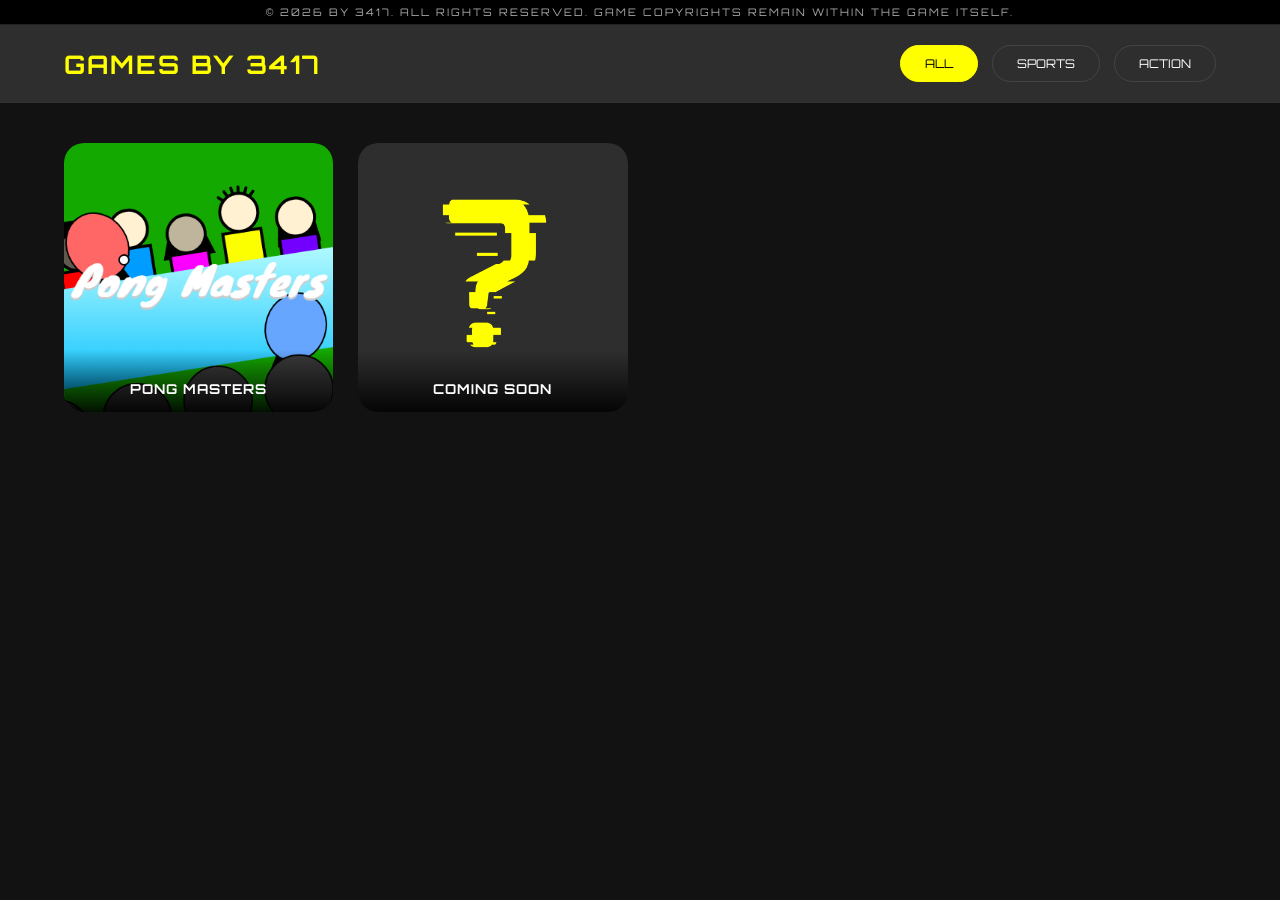
==== index.html @ f1a0902f "Added files" ====
<!DOCTYPE html>
<html lang="en">
<head>
    <meta charset="UTF-8">
    <meta name="viewport" content="width=device-width, initial-scale=1.0">
    <title>3417 Games</title>
    <link rel="shortcut icon" href="Images/3417.ico" type="image/x-icon" />
    <link rel="stylesheet" href="menu.css">
</head>
<body>
<div class="copyright-bar">
    &copy; 2026 by 3417. All Rights Reserved. Game copyrights remain within the game itself.
</div>

<header class="banner">
    <div class="logo">Games by 3417</div>
    <nav class="filters">
        <button class="filter-btn active" onclick="filterSelection('all')">All</button>
        <button class="filter-btn" onclick="filterSelection('sports')">Sports</button>
        <button class="filter-btn" onclick="filterSelection('action')">Action</button>
    </nav>
</header>

<main class="game-grid">
    <a href="Games/pongMasters.html" class="game-card sports">
        <img src="Images/Pong Masters.png" alt="Game Title" class="static-img">
        <img src="Images/Pong Masters Preview.gif" alt="Gameplay Preview" class="hover-gif">
        <div class="game-info"><h3>Pong Masters</h3></div>
    </a>

    <a href="#" class="game-card">
        <img src="Images/Question Mark.png" alt="Game Title">
        <div class="game-info"><h3>Coming Soon</h3></div>
    </a>

    </main>

<script src="menu.js"></script> </body>
</html>
---- menu.css ----
/* =========================================
   1. IMPORT THEME VARIABLES
   ========================================= */
@import url('themes.css');

/* =========================================
   2. BASE STYLES
   ========================================= */
* {
    margin: 0;
    padding: 0;
    box-sizing: border-box;
}

body {
    background-color: var(--bg-dark);
    color: var(--text-main);
    font-family: var(--font-body);
}

/* =========================================
   3. COPYRIGHT & BANNER
   ========================================= */
.copyright-bar {
    background-color: #000;
    color: var(--text-muted);
    font-size: 0.65rem;
    font-family: var(--font-header);
    text-align: center;
    padding: 5px 0;
    text-transform: uppercase;
    letter-spacing: 2px;
    border-bottom: 1px solid #222;
}

.banner {
    display: flex;
    justify-content: space-between;
    align-items: center;
    padding: 20px 5%;
    background: var(--bg-card);
    border-bottom: 1px solid #333;
    position: sticky;
    top: 0; 
    z-index: 100;
}

.logo {
    font-family: var(--font-header);
    font-size: 1.6rem;
    font-weight: 700;
    color: var(--primary-accent);
    text-transform: uppercase;
    letter-spacing: 2px;
}

/* =========================================
   4. FILTER BUTTONS
   ========================================= */
.filter-btn {
    font-family: var(--font-header);
    font-size: 0.75rem;
    background: transparent;
    border: 1px solid #444;
    color: var(--text-main);
    padding: 10px 24px;
    margin-left: 10px;
    cursor: pointer;
    border-radius: var(--radius);
    transition: all 0.2s ease;
    text-transform: uppercase;
}

.filter-btn:hover, .filter-btn.active {
    background: var(--primary-accent);
    color: #000;
    border-color: var(--primary-accent);
}

/* =========================================
   5. THE SQUARE GRID
   ========================================= */
.game-grid {
    display: grid;
    /* Responsive grid: items won't get smaller than 240px */
    grid-template-columns: repeat(auto-fill, minmax(240px, 1fr));
    gap: var(--gap);
    padding: 40px 5%;
}

.game-card {
    position: relative;
    background: #000; /* Black base for image swapping */
    text-decoration: none;
    color: var(--text-main);
    aspect-ratio: 1 / 1; 
    display: block; 
    border-radius: var(--radius);
    overflow: hidden; 
    transition: transform 0.3s cubic-bezier(0.175, 0.885, 0.32, 1.275), box-shadow 0.3s ease;
}

.game-card:hover {
    transform: scale(1.05);
    box-shadow: var(--glow-centered);
    z-index: 10;
}

/* GIF Hover Swap Logic */
.game-card img {
    position: absolute;
    top: 0;
    left: 0;
    width: 100%;
    height: 100%;
    object-fit: cover;
    transition: opacity 0.4s ease-in-out;
}

.hover-gif {
    opacity: 0;
    z-index: 1;
}

.static-img {
    opacity: 1;
    z-index: 2;
}

.game-card:hover .static-img {
    opacity: 0;
}

.game-card:hover .hover-gif {
    opacity: 1;
}

/* =========================================
   6. GAME OVERLAY INFO
   ========================================= */
.game-info {
    position: absolute;
    bottom: 0;
    left: 0;
    width: 100%;
    background: linear-gradient(transparent, var(--gradient-bottom));
    padding: 30px 10px 15px;
    text-align: center;
    z-index: 3; /* Ensure text stays above images */
    pointer-events: none; /* Let clicks pass through to the link */
}

.game-info h3 {
    font-family: var(--font-header);
    font-size: 0.85rem;
    text-transform: uppercase;
    letter-spacing: 1px;
}

/* =========================================
   7. MOBILE RESPONSIVENESS
   ========================================= */

/* Tablet & Smaller */
@media (max-width: 768px) {
    .banner {
        flex-direction: column;
        gap: 15px;
        text-align: center;
    }
    
    .filters {
        display: flex;
        flex-wrap: wrap;
        justify-content: center;
        width: 100%;
    }

    .game-grid {
        grid-template-columns: repeat(auto-fill, minmax(180px, 1fr));
        gap: 15px;
    }
}

/* Phones (Vertical Stack & Centering) */
@media (max-width: 480px) {
    .copyright-bar {
        font-size: 0.55rem;
        padding: 8px 5px;
    }

    .game-grid {
        grid-template-columns: 1fr; /* Single column stack */
        padding: 20px 10%;
    }

    .logo {
        font-size: 1.4rem;
        width: 100%;
        text-align: center;
    }

    .filter-btn {
        width: 80%; 
        margin: 5px auto;
    }
}
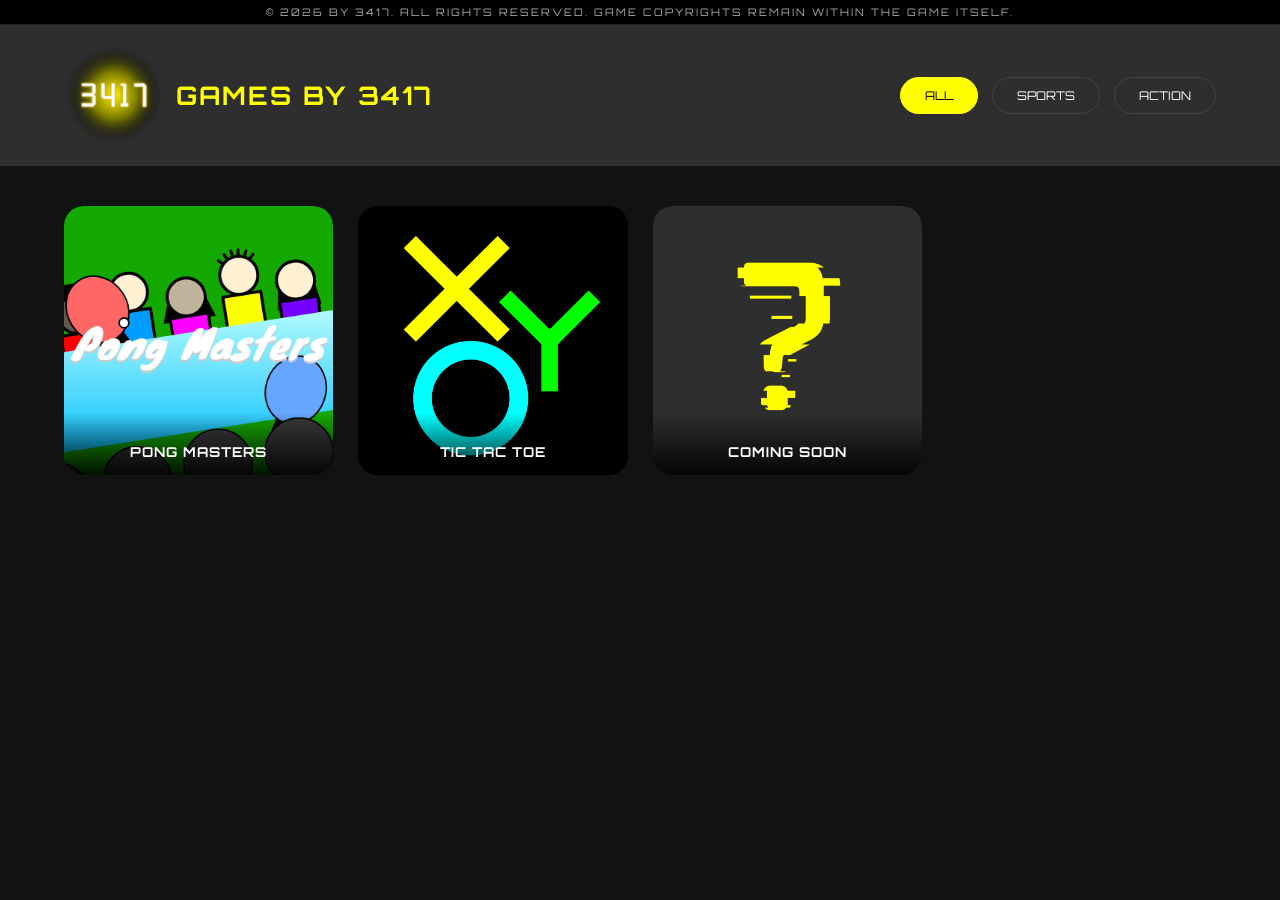
==== commit 179332a7: "New game added: Tic Tac Toe" ====
--- a/index.html
+++ b/index.html
@@ -13,7 +13,10 @@
 </div>
 
 <header class="banner">
-    <div class="logo">Games by 3417</div>
+    <div class="logo">
+        <img src="../Images/3417-logo.png" alt="3417 Logo" class="logo-img">
+        <span>Games by 3417</span>
+    </div>
     <nav class="filters">
         <button class="filter-btn active" onclick="filterSelection('all')">All</button>
         <button class="filter-btn" onclick="filterSelection('sports')">Sports</button>
@@ -22,10 +25,16 @@
 </header>
 
 <main class="game-grid">
-    <a href="Games/pongMasters.html" class="game-card sports">
+    <a href="Games/pong-masters.html" class="game-card sports">
         <img src="Images/Pong Masters.png" alt="Game Title" class="static-img">
-        <img src="Images/Pong Masters Preview.gif" alt="Gameplay Preview" class="hover-gif">
+        <img src="Images/Previews/Pong Masters Preview.gif" alt="Gameplay Preview" class="hover-gif">
         <div class="game-info"><h3>Pong Masters</h3></div>
+    </a>
+
+    <a href="Games/tic-tac-toe.html" class="game-card sports">
+        <img src="Images/Tic Tac Toe.png" alt="Game Title" class="static-img">
+        <img src="Images/Previews/Tic Tac Toe Preview.gif" alt="Gameplay Preview" class="hover-gif">
+        <div class="game-info"><h3>Tic Tac Toe</h3></div>
     </a>
 
     <a href="#" class="game-card">
@@ -33,7 +42,8 @@
         <div class="game-info"><h3>Coming Soon</h3></div>
     </a>
 
-    </main>
+</main>
 
-<script src="menu.js"></script> </body>
+<script src="menu.js"></script>
+</body>
 </html>
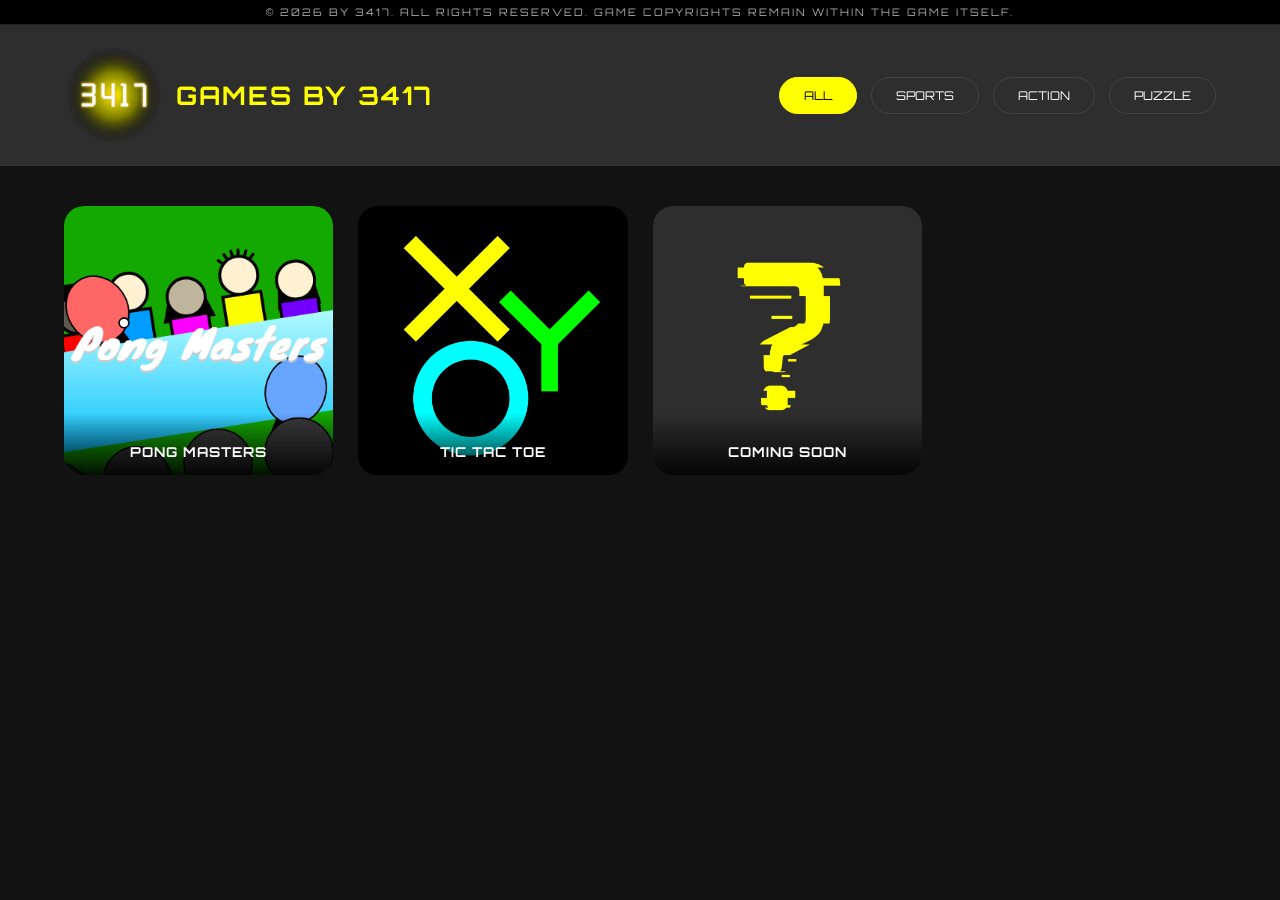
==== commit 6709b0f9: "Update index.html" ====
--- a/index.html
+++ b/index.html
@@ -14,24 +14,25 @@
 
 <header class="banner">
     <div class="logo">
-        <img src="../Images/3417-logo.png" alt="3417 Logo" class="logo-img">
+        <img src="Images/3417-logo.png" alt="3417 Logo" class="logo-img">
         <span>Games by 3417</span>
     </div>
     <nav class="filters">
         <button class="filter-btn active" onclick="filterSelection('all')">All</button>
         <button class="filter-btn" onclick="filterSelection('sports')">Sports</button>
         <button class="filter-btn" onclick="filterSelection('action')">Action</button>
+        <button class="filter-btn" onclick="filterSelection('puzzle')">Puzzle</button>
     </nav>
 </header>
 
 <main class="game-grid">
-    <a href="Games/pong-masters.html" class="game-card sports">
+    <a href="Games/pong-masters.html" class="game-card sports action">
         <img src="Images/Pong Masters.png" alt="Game Title" class="static-img">
         <img src="Images/Previews/Pong Masters Preview.gif" alt="Gameplay Preview" class="hover-gif">
         <div class="game-info"><h3>Pong Masters</h3></div>
     </a>
 
-    <a href="Games/tic-tac-toe.html" class="game-card sports">
+    <a href="Games/tic-tac-toe.html" class="game-card puzzle">
         <img src="Images/Tic Tac Toe.png" alt="Game Title" class="static-img">
         <img src="Images/Previews/Tic Tac Toe Preview.gif" alt="Gameplay Preview" class="hover-gif">
         <div class="game-info"><h3>Tic Tac Toe</h3></div>
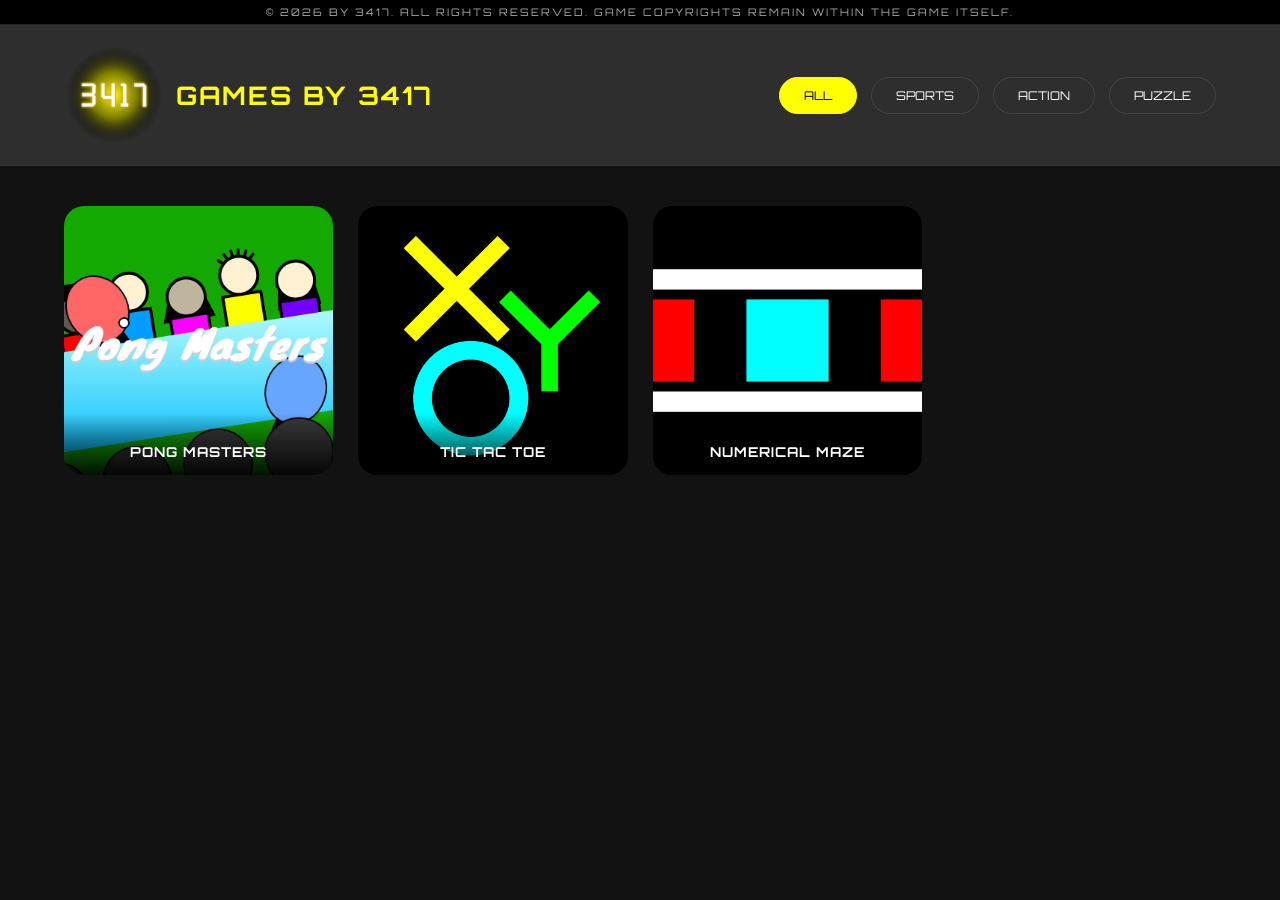
==== commit 321f362e: "Added Numerical Maze" ====
--- a/index.html
+++ b/index.html
@@ -38,11 +38,11 @@
         <div class="game-info"><h3>Tic Tac Toe</h3></div>
     </a>
 
-    <a href="#" class="game-card">
-        <img src="Images/Question Mark.png" alt="Game Title">
-        <div class="game-info"><h3>Coming Soon</h3></div>
+    <a href="Games/numerical-maze.html" class="game-card action puzzle">
+        <img src="Images/Numerical Maze.png" alt="Game Title">
+         <img src="Images/Previews/Numerical Maze Preview.gif" alt="Gameplay Preview" class="hover-gif">
+        <div class="game-info"><h3>Numerical Maze</h3></div>
     </a>
-
 </main>
 
 <script src="menu.js"></script>
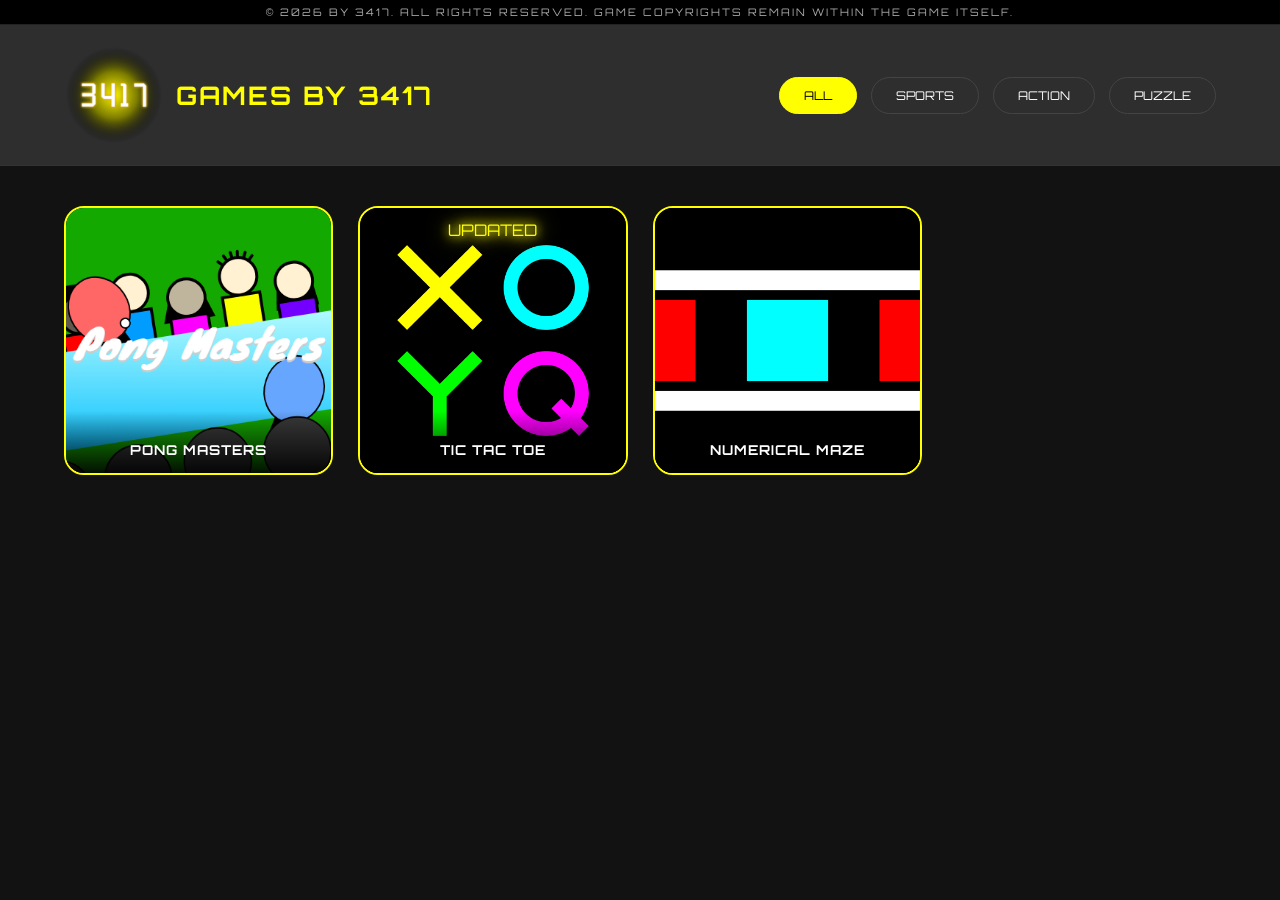
==== commit c0bfb4f9: "Tic Tac Toe Updated" ====
--- a/index.html
+++ b/index.html
@@ -33,6 +33,7 @@
     </a>
 
     <a href="Games/tic-tac-toe.html" class="game-card puzzle">
+        <div class="update-label">Updated</div>
         <img src="Images/Tic Tac Toe.png" alt="Game Title" class="static-img">
         <img src="Images/Previews/Tic Tac Toe Preview.gif" alt="Gameplay Preview" class="hover-gif">
         <div class="game-info"><h3>Tic Tac Toe</h3></div>
--- a/menu.css
+++ b/menu.css
@@ -98,11 +98,16 @@
     border-radius: var(--radius);
     overflow: hidden; 
     transition: transform 0.3s cubic-bezier(0.175, 0.885, 0.32, 1.275), box-shadow 0.3s ease;
+    /* Add accessible accent outline using theme variable */
+    border: 2px solid var(--primary-accent);
+    /* Keep images inside rounded border */
+    box-shadow: 0 0 0 0 transparent;
 }
 
 .game-card:hover {
     transform: scale(1.05);
-    box-shadow: var(--glow-centered);
+    /* Combine the existing centered glow with a larger, softer accent ring */
+    box-shadow: var(--glow-centered), 0 0 0 12px rgba(255, 255, 0, 0.18);
     z-index: 10;
 }
 
@@ -158,6 +163,37 @@
 }
 
 /* =========================================
+   6B. UPDATED GLOW LABEL
+   ========================================= */
+.update-label {
+    position: absolute;
+    top: 12px; /* moved down so it's fully inside the card */
+    left: 50%;
+    transform: translateX(-50%);
+
+    font-family: var(--font-header);
+    font-size: 1rem; /* increased size */
+    text-transform: uppercase;
+    color: var(--primary-accent);
+    pointer-events: none;
+    z-index: 5;
+
+    /* Strong glow */
+    text-shadow:
+        0 0 8px var(--primary-accent),
+        0 0 16px var(--primary-accent),
+        0 0 24px var(--primary-accent);
+
+    opacity: 1;
+    transition: opacity 0.3s ease-in-out;
+}
+
+/* Fade out on hover */
+.game-card:hover .update-label {
+    opacity: 0;
+}
+
+/* =========================================
    7. MOBILE RESPONSIVENESS
    ========================================= */
 
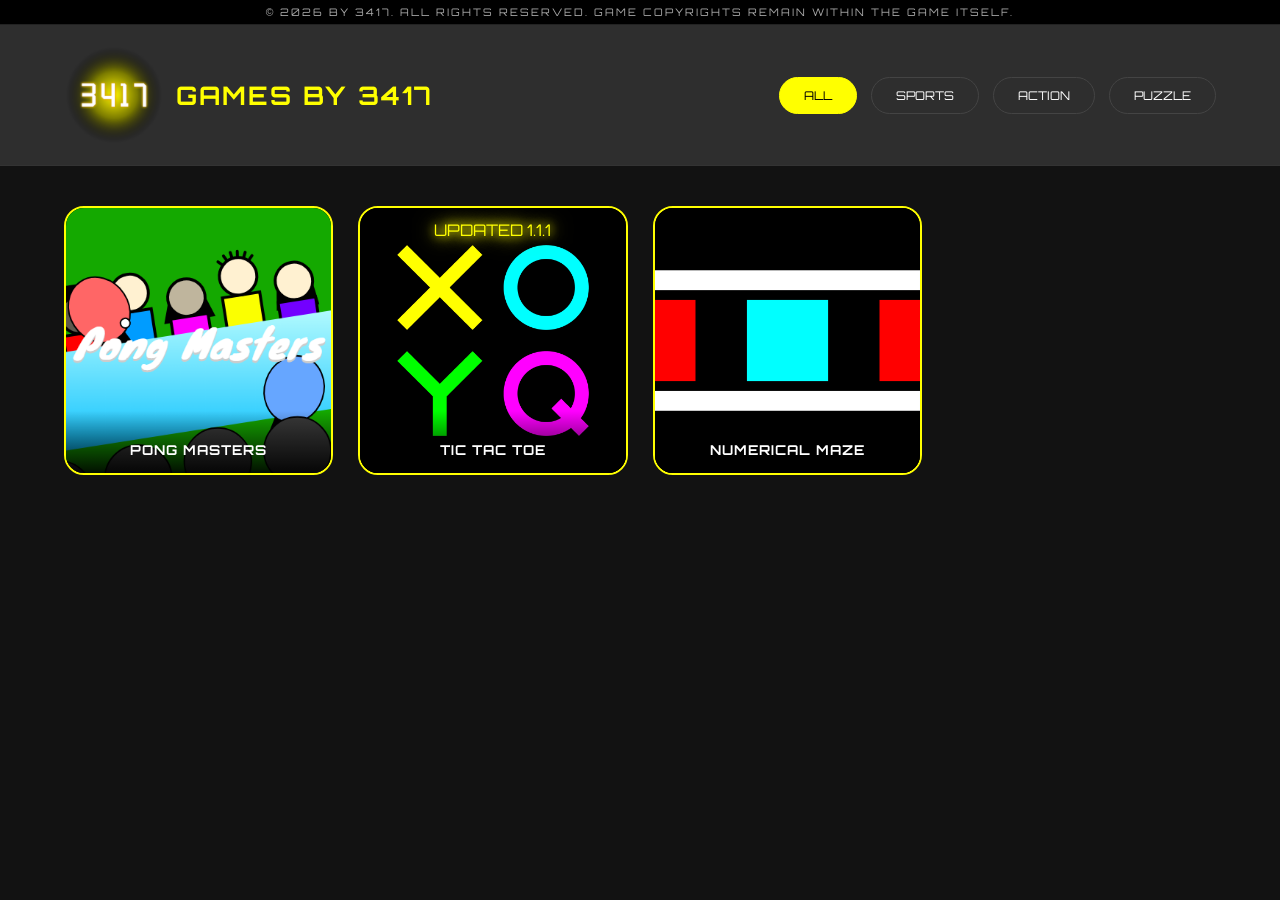
==== commit 304b189d: "Minor Patch" ====
--- a/index.html
+++ b/index.html
@@ -33,7 +33,7 @@
     </a>
 
     <a href="Games/tic-tac-toe.html" class="game-card puzzle">
-        <div class="update-label">Updated</div>
+        <div class="update-label">Updated 1.1.1</div>
         <img src="Images/Tic Tac Toe.png" alt="Game Title" class="static-img">
         <img src="Images/Previews/Tic Tac Toe Preview.gif" alt="Gameplay Preview" class="hover-gif">
         <div class="game-info"><h3>Tic Tac Toe</h3></div>
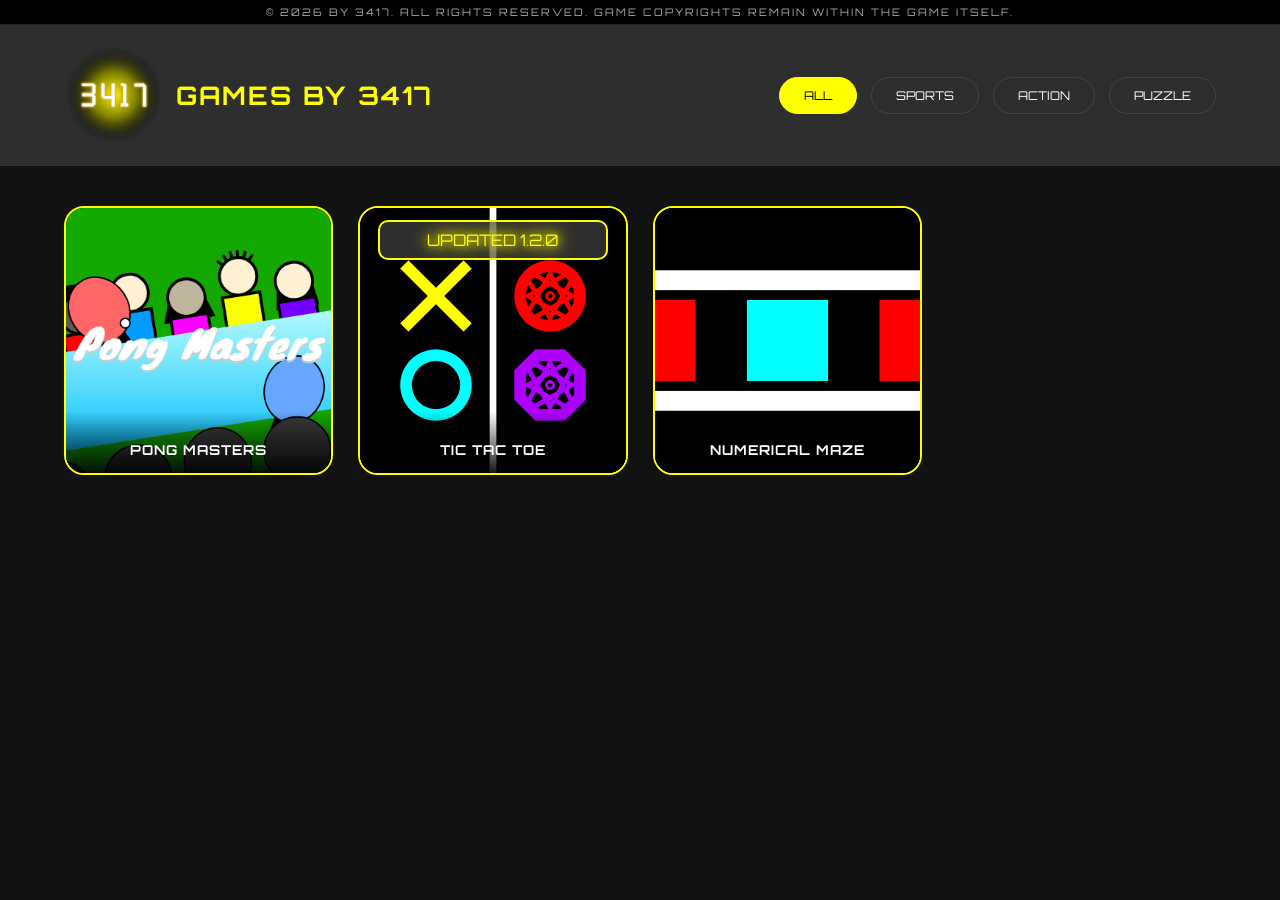
==== commit 3ad4d9ad: "Updated Tic Tac Toe" ====
--- a/index.html
+++ b/index.html
@@ -33,7 +33,7 @@
     </a>
 
     <a href="Games/tic-tac-toe.html" class="game-card puzzle">
-        <div class="update-label">Updated 1.1.1</div>
+        <div class="update-label">Updated 1.2.0</div>
         <img src="Images/Tic Tac Toe.png" alt="Game Title" class="static-img">
         <img src="Images/Previews/Tic Tac Toe Preview.gif" alt="Gameplay Preview" class="hover-gif">
         <div class="game-info"><h3>Tic Tac Toe</h3></div>
--- a/menu.css
+++ b/menu.css
@@ -170,6 +170,10 @@
     top: 12px; /* moved down so it's fully inside the card */
     left: 50%;
     transform: translateX(-50%);
+    width: 230px;
+    height: auto;
+    padding: 8px;
+    display: flex;
 
     font-family: var(--font-header);
     font-size: 1rem; /* increased size */
@@ -186,6 +190,12 @@
 
     opacity: 1;
     transition: opacity 0.3s ease-in-out;
+    align-items: center;
+    justify-content: center;
+    text-align: center;
+    background: #3f3f3fbb;
+    border-radius: 10px;
+    border: 2px solid var(--primary-accent);
 }
 
 /* Fade out on hover */
